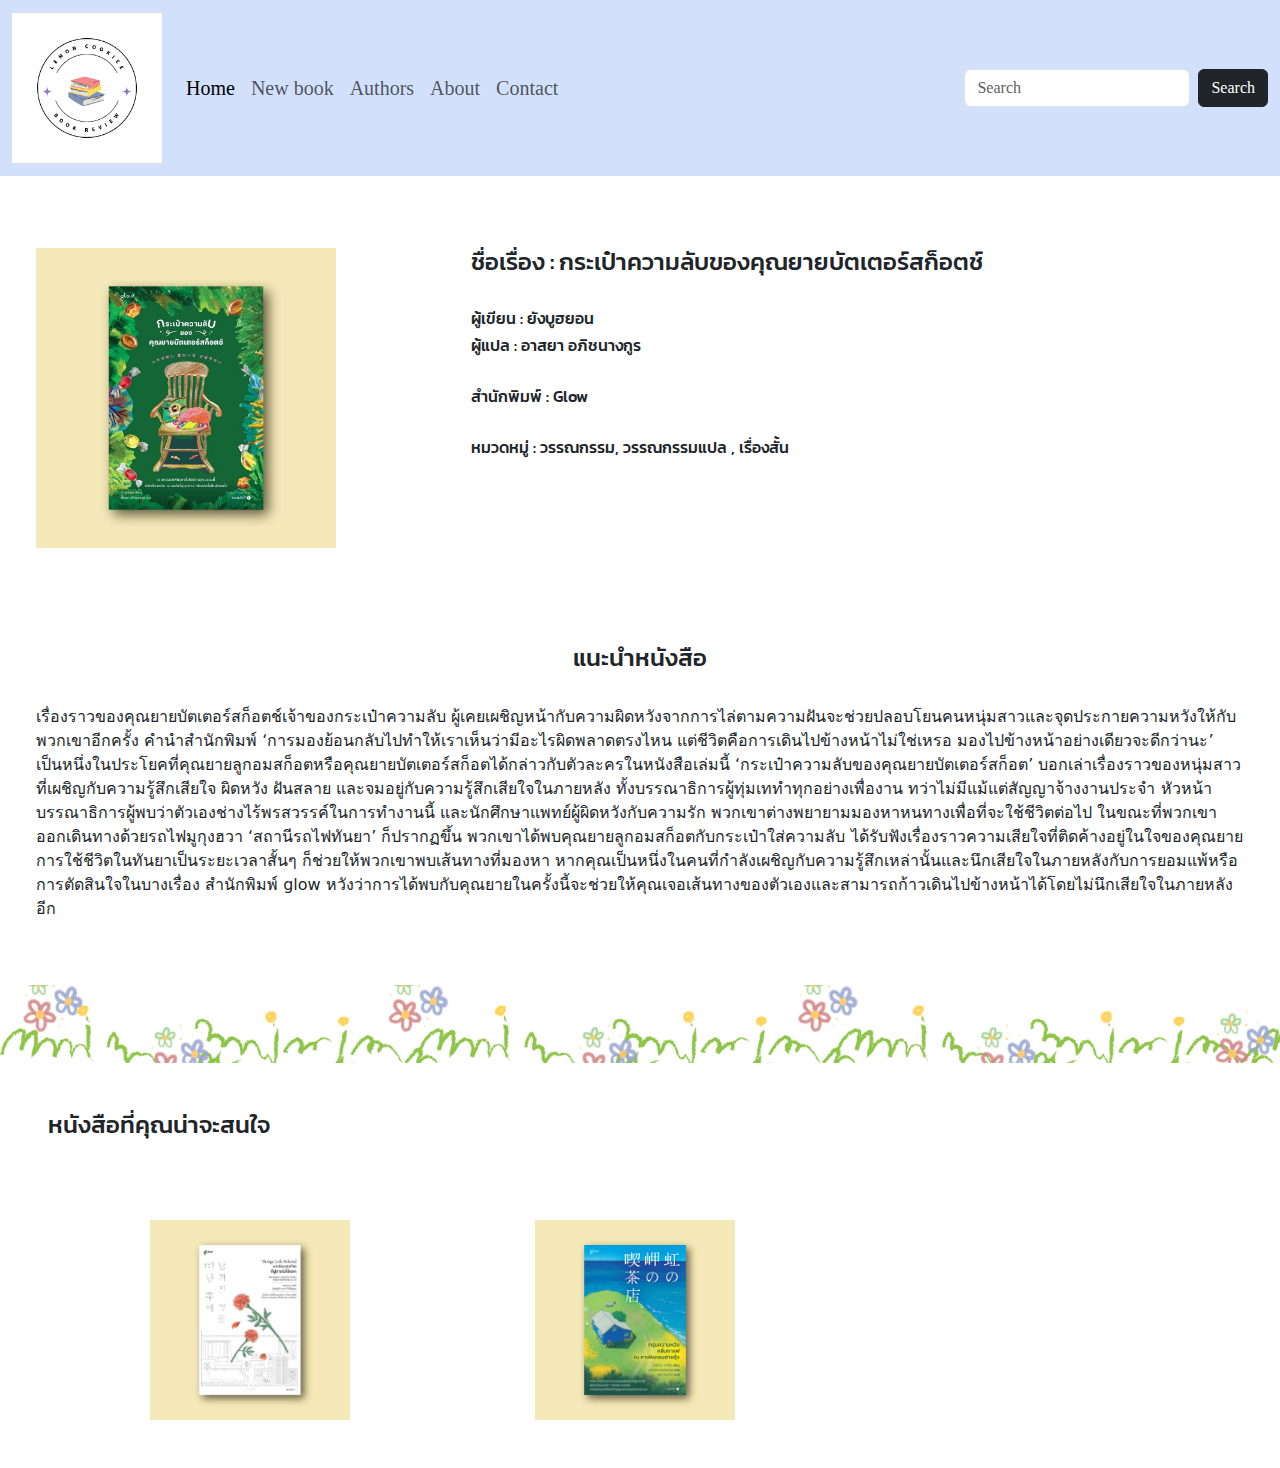
==== book1.html @ 26a2bb24 "ver1" ====
<!doctype html>
<html lang="en">
  <head>
    <meta charset="utf-8">
    <meta name="viewport" content="width=device-width, initial-scale=1">
    <title>กระเป๋าความลับของคุณยายบัตเตอร์สก็อตช์</title>
    <link href="https://cdn.jsdelivr.net/npm/bootstrap@5.3.3/dist/css/bootstrap.min.css" rel="stylesheet" integrity="sha384-QWTKZyjpPEjISv5WaRU9OFeRpok6YctnYmDr5pNlyT2bRjXh0JMhjY6hW+ALEwIH" crossorigin="anonymous">
	<link rel="stylesheet" href="css/stylebook1.css">
	<link rel="stylesheet" href="https://fonts.googleapis.com/css2?family=Material+Symbols+Outlined:opsz,wght,FILL,GRAD@24,400,0,0" />
	<link rel="stylesheet" href="index.html">
	<link rel="stylesheet" href="https://cdnjs.cloudflare.com/ajax/libs/font-awesome/6.6.0/css/all.min.css" integrity="sha512-Kc323vGBEqzTmouAECnVceyQqyqdsSiqLQISBL29aUW4U/M7pSPA/gEUZQqv1cwx4OnYxTxve5UMg5GT6L4JJg==" crossorigin="anonymous" referrerpolicy="no-referrer" />
	<link href="https://fonts.googleapis.com/css2?family=Kanit:ital,wght@0,100;0,200;0,300;0,400;0,500;0,600;0,700;0,800;0,900;1,100;1,200;1,300;1,400;1,500;1,600;1,700;1,800;1,900&family=Poppins:ital,wght@0,100;0,200;0,300;0,400;0,500;0,600;0,700;0,800;0,900;1,100;1,200;1,300;1,400;1,500;1,600;1,700;1,800;1,900&display=swap" rel="stylesheet">
</head>
  
  <body>

    <div class="container-fluid">    
        <div class="row bg-light sticky-top">

          <nav class="navbar navbar-expand-lg ">
            <div class="container-fluid">
              <a class="navbar-brand" href="index.html"><img src="images/logo.png" width="150px" height="150px" alt="" class="img-fluid"></a>
              <button class="navbar-toggler" type="button" data-bs-toggle="collapse" data-bs-target="#navbarSupportedContent" aria-controls="navbarSupportedContent" aria-expanded="false" aria-label="Toggle navigation">
                <span class="navbar-toggler-icon"></span>

              </button>
              <div class="collapse navbar-collapse" id="navbarSupportedContent">
                <ul class="navbar-nav me-auto mb-2 mb-lg-0">
                  <li class="nav-item">
                    <a class="nav-link active" aria-current="page" href="index.html">Home</a>
                  </li>
                  <li class="nav-item">
                    <a class="nav-link" href="#">New book</a>
                  </li>
                  <li class="nav-item">
                    <a class="nav-link" href="#">Authors</a>
                  </li>
                  <li class="nav-item">
                    <a class="nav-link" href="#">About</a>
                  </li>
                  <li class="nav-item">
                    <a class="nav-link" href="contact.html">Contact</a>
                  </li>  
                </ul>
                <form class="d-flex" role="search">
                  <input class="form-control me-2" type="search" placeholder="Search" aria-label="Search">
                  <button type="button" class="btn btn-dark">Search</button>
                </form>
              </div>
            </div>
          </nav>
  
        </div>
      </div>
  
      <br>
  
          <div class="container-fluid">
           <div class="row">
           </div>
          </div>

          <script src="https://cdn.jsdelivr.net/npm/bootstrap@5.3.3/dist/js/bootstrap.bundle.min.js" integrity="sha384-YvpcrYf0tY3lHB60NNkmXc5s9fDVZLESaAA55NDzOxhy9GkcIdslK1eN7N6jIeHz" crossorigin="anonymous"></script>
     </body>
   </html>

   <!-- End of navigation -->
	
<!-- Content -->


		<div class="row ">
			<div class="col-4 p-5 titlebook">
				<img src="images/butter.jpg" alt="" class="img-fluid" width="300">

			</div>	
			<div class="col-8 p-5 titlebook"style="font-family: Kanit, sans-serif; font-weight: 300;">
				<h4>ชื่อเรื่อง : กระเป๋าความลับของคุณยายบัตเตอร์สก็อตช์ </h4>
					<br>

          <h6>ผู้เขียน : ยังบูฮยอน</h6>
          <h6>ผู้แปล : อาสยา อภิชนางกูร</h6>
					<br>
				<h6>สำนักพิมพ์ : Glow </h6>
					<br>
				<h6>หมวดหมู่ : วรรณกรรม, วรรณกรรมแปล , เรื่องสั้น</h6>
					<br>

        </div>
      </div>	
      <div class="row">
        <div class="col-12 p-5">
          <h4 style="text-align: center;font-family: Kanit, sans-serif; font-weight: 500;">แนะนำหนังสือ</h4>

          <br>
				<p> เรื่องราวของคุณยายบัตเตอร์สก็อตช์เจ้าของกระเป๋าความลับ ผู้เคยเผชิญหน้ากับความผิดหวังจากการไล่ตามความฝันจะช่วยปลอบโยนคนหนุ่มสาวและจุดประกายความหวังให้กับพวกเขาอีกครั้ง
          คำนำสำนักพิมพ์
          
          ‘การมองย้อนกลับไปทำให้เราเห็นว่ามีอะไรผิดพลาดตรงไหน แต่ชีวิตคือการเดินไปข้างหน้าไม่ใช่เหรอ มองไปข้างหน้าอย่างเดียวจะดีกว่านะ’ เป็นหนึ่งในประโยคที่คุณยายลูกอมสก็อตหรือคุณยายบัตเตอร์สก็อตได้กล่าวกับตัวละครในหนังสือเล่มนี้
          
          ‘กระเป๋าความลับของคุณยายบัตเตอร์สก็อต’ บอกเล่าเรื่องราวของหนุ่มสาวที่เผชิญกับความรู้สึกเสียใจ ผิดหวัง ฝันสลาย และจมอยู่กับความรู้สึกเสียใจในภายหลัง ทั้งบรรณาธิการผู้ทุ่มเททำทุกอย่างเพื่องาน ทว่าไม่มีแม้แต่สัญญาจ้างงานประจำ หัวหน้าบรรณาธิการผู้พบว่าตัวเองช่างไร้พรสวรรค์ในการทำงานนี้ และนักศึกษาแพทย์ผู้ผิดหวังกับความรัก พวกเขาต่างพยายามมองหาหนทางเพื่อที่จะใช้ชีวิตต่อไป ในขณะที่พวกเขาออกเดินทางด้วยรถไฟมูกุงฮวา ‘สถานีรถไฟทันยา’ ก็ปรากฏขึ้น พวกเขาได้พบคุณยายลูกอมสก็อตกับกระเป๋าใส่ความลับ ได้รับฟังเรื่องราวความเสียใจที่ติดค้างอยู่ในใจของคุณยาย การใช้ชีวิตในทันยาเป็นระยะเวลาสั้นๆ ก็ช่วยให้พวกเขาพบเส้นทางที่มองหา
          
          หากคุณเป็นหนึ่งในคนที่กำลังเผชิญกับความรู้สึกเหล่านั้นและนึกเสียใจในภายหลังกับการยอมแพ้หรือการตัดสินใจในบางเรื่อง สำนักพิมพ์ glow หวังว่าการได้พบกับคุณยายในครั้งนี้จะช่วยให้คุณเจอเส้นทางของตัวเองและสามารถก้าวเดินไปข้างหน้าได้โดยไม่นึกเสียใจในภายหลังอีก
        </p>

      </div>
		</div>
	<!-- End of แนะนำหนังสือ -->


    <!-- หนังสือที่อาจสนใจ -->

    <img src="images/bottom.png" alt="" style="width:1500px; height: auto;"></div>
    <div>
      
    </div>
		<div class="row p-5">
      <div class="col-12 ">
        <h4 style="font-family: Kanit, sans-serif; font-weight: 500;">หนังสือที่คุณน่าจะสนใจ</h4>
      </div>
  </div>

    <br>
     <div class="row">
      <div class="col-4">
        <a href="book2.html">
          <img class="zoom img-fluid" src="images/rose.jpg" width="200" style="position: relative; left: 150px;">
        </a>
      </div>
      <div class="col-4">
        <a href="book3.html" >
          <img class="zoom img-fluid" src="images/cafe.jpg" width="200" style="position: relative; left: 100px;">
        </a>
      </div>

    </div>

		<br>
		<br>	
 	

</body>
</html>
<div></div>
---- css/stylebook1.css ----
.navbar{
    background-color:#D2E0FB;
    font-size: 20px;
    font-family: "Crimson Text", serif;
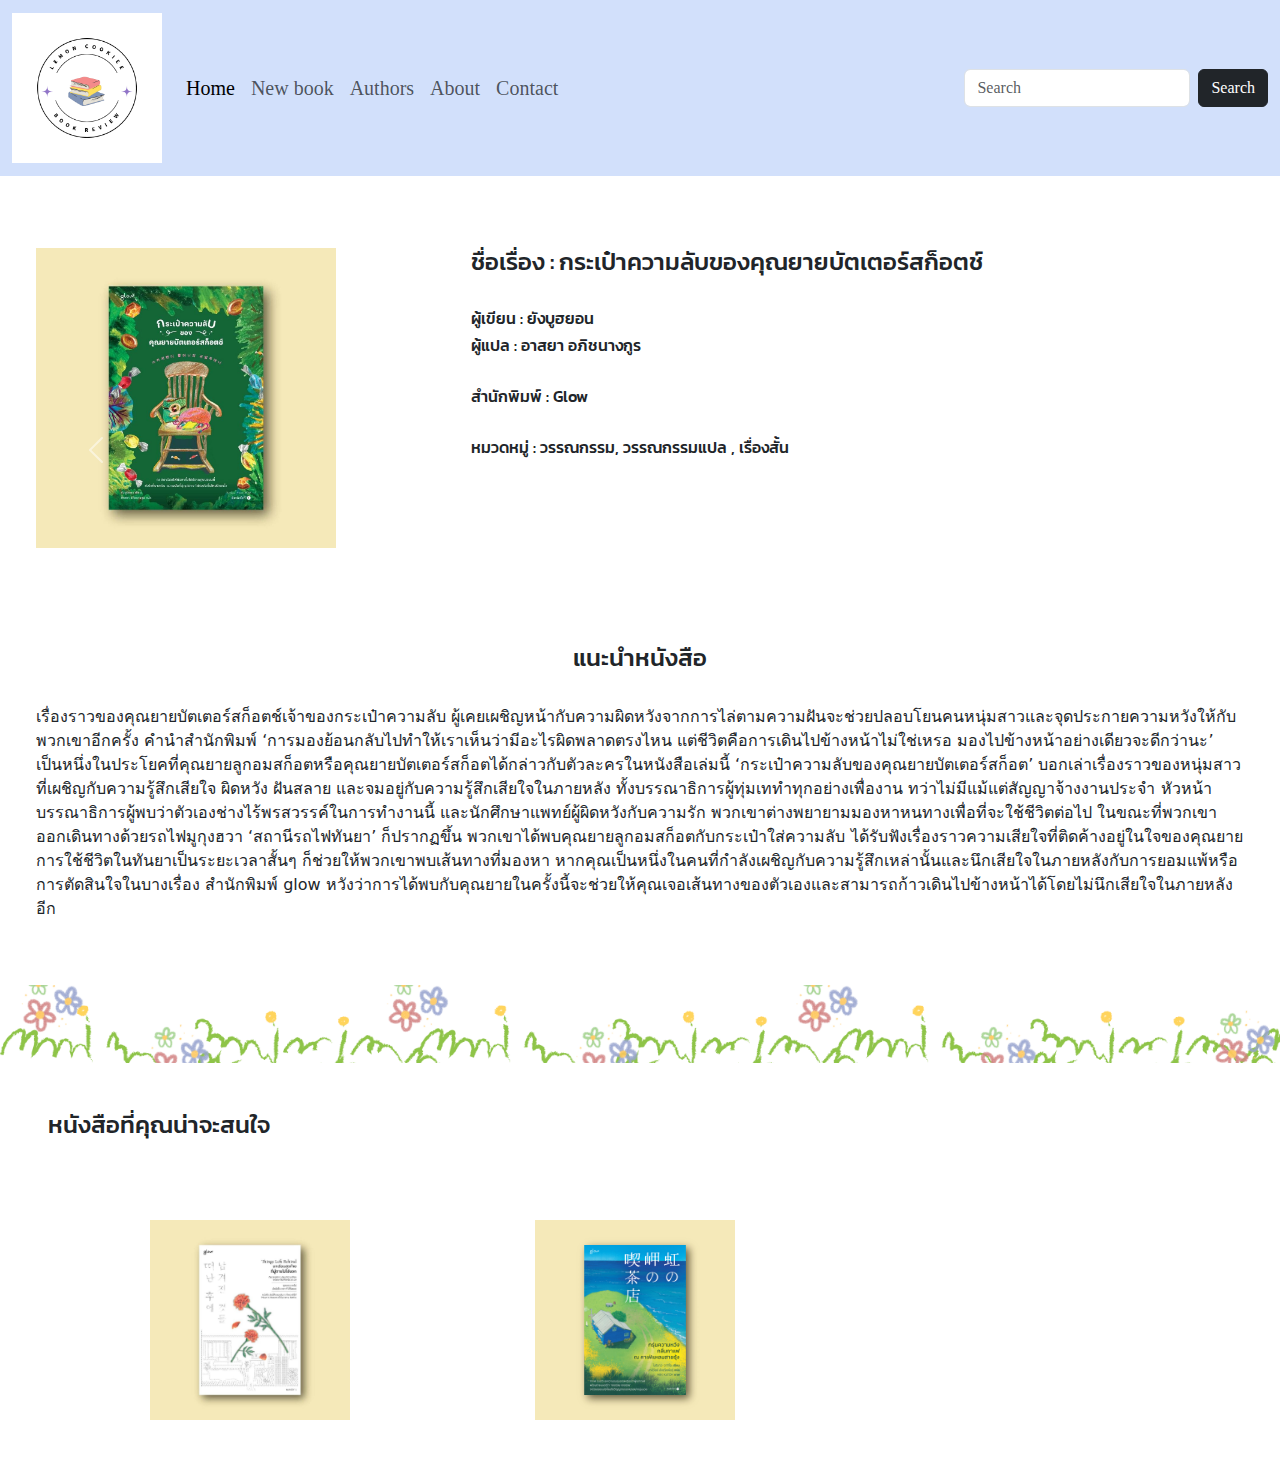
==== commit 6743fefa: "Add files via upload" ====
--- a/book1.html
+++ b/book1.html
@@ -4,6 +4,10 @@
     <meta charset="utf-8">
     <meta name="viewport" content="width=device-width, initial-scale=1">
     <title>กระเป๋าความลับของคุณยายบัตเตอร์สก็อตช์</title>
+
+    <meta name="keyword" content="วรรณกรรมแปล,วรรณกรรม,กระเป๋าความลับของคุณยายบัตเตอร์สก็อตช์,การผจญภัย,ความลับ,การค้นหาความจริง,ความฝัน,การตามหาความฝัน">
+    <meta name="description" content="เป็นเรื่องราวที่นำเสนอการผจญภัยที่เต็มไปด้วยจินตนาการและความอบอุ่นของครอบครัว ผ่านตัวละครคุณยายที่มีเสน่ห์และกระเป๋าอันลึกลับที่เต็มไปด้วยของวิเศษและความทรงจำ">
+
     <link href="https://cdn.jsdelivr.net/npm/bootstrap@5.3.3/dist/css/bootstrap.min.css" rel="stylesheet" integrity="sha384-QWTKZyjpPEjISv5WaRU9OFeRpok6YctnYmDr5pNlyT2bRjXh0JMhjY6hW+ALEwIH" crossorigin="anonymous">
 	<link rel="stylesheet" href="css/stylebook1.css">
 	<link rel="stylesheet" href="https://fonts.googleapis.com/css2?family=Material+Symbols+Outlined:opsz,wght,FILL,GRAD@24,400,0,0" />
@@ -72,8 +76,8 @@
 		<div class="row ">
 			<div class="col-4 p-5 titlebook">
 				<img src="images/butter.jpg" alt="" class="img-fluid" width="300">
+      </div>
 
-			</div>	
 			<div class="col-8 p-5 titlebook"style="font-family: Kanit, sans-serif; font-weight: 300;">
 				<h4>ชื่อเรื่อง : กระเป๋าความลับของคุณยายบัตเตอร์สก็อตช์ </h4>
 					<br>
@@ -85,6 +89,17 @@
 					<br>
 				<h6>หมวดหมู่ : วรรณกรรม, วรรณกรรมแปล , เรื่องสั้น</h6>
 					<br>
+          
+      <button class="carousel-control-prev" type="button" data-bs-target="#carouselExample" data-bs-slide="prev">
+        <span class="carousel-control-prev-icon" aria-hidden="true"></span>
+        <span class="visually-hidden">Previous</span>
+      </button>
+      <button class="carousel-control-next" type="button" data-bs-target="#carouselExample" data-bs-slide="next">
+        <span class="carousel-control-next-icon" aria-hidden="true"></span>
+        <span class="visually-hidden">Next</span>
+      </button>
+    </div>
+
 
         </div>
       </div>	
@@ -112,7 +127,7 @@
 
     <img src="images/bottom.png" alt="" style="width:1500px; height: auto;"></div>
     <div>
-      
+
     </div>
 		<div class="row p-5">
       <div class="col-12 ">
